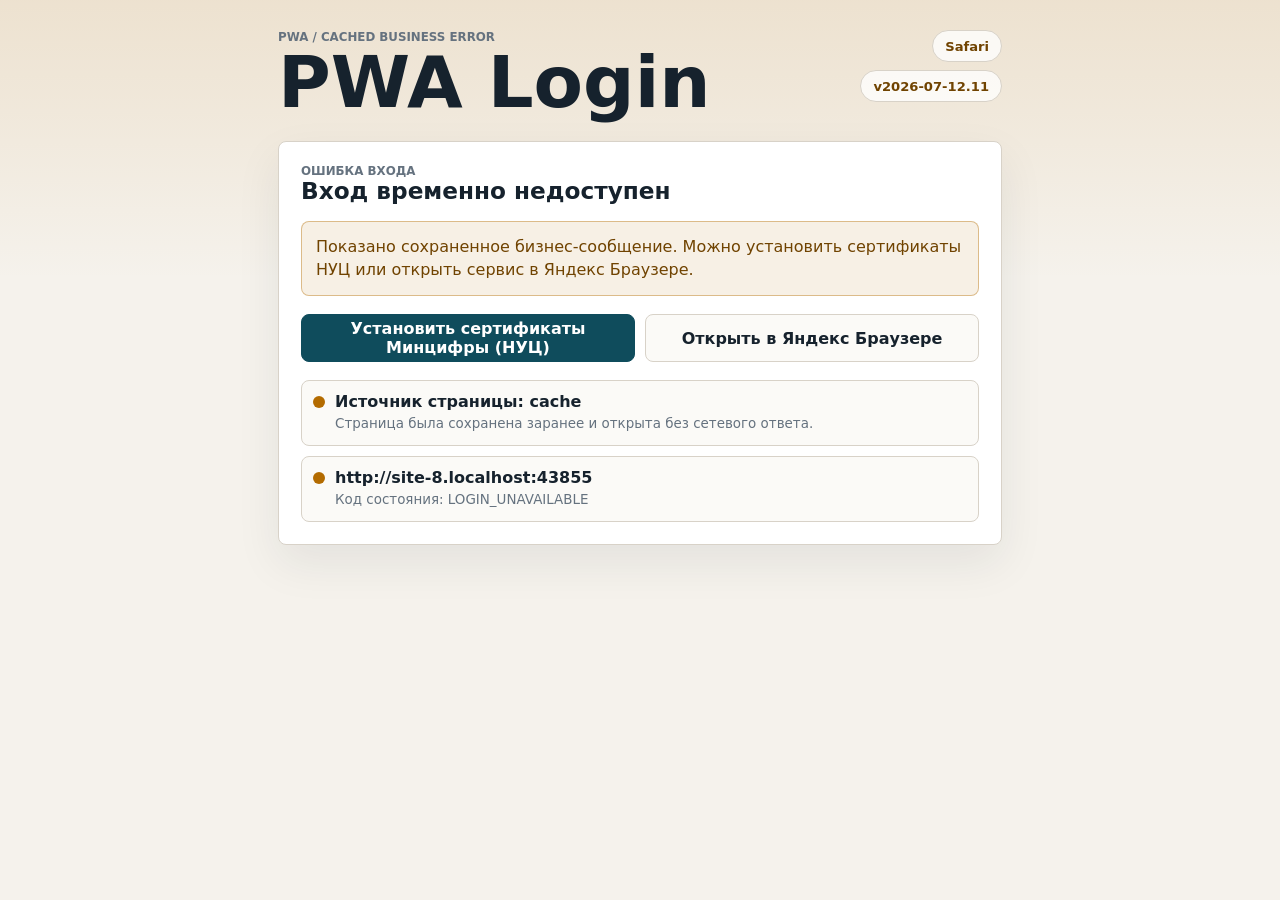
==== src/main/resources/public/business-error.html @ afd9c9ab "Initial PWA certificate cache demo" ====
<!doctype html>
<html lang="ru">
<head>
  <meta charset="utf-8">
  <meta name="viewport" content="width=device-width, initial-scale=1, viewport-fit=cover">
  <meta name="theme-color" content="#704300">
  <meta name="apple-mobile-web-app-capable" content="yes">
  <meta name="apple-mobile-web-app-title" content="PWA Login">
  <meta name="apple-mobile-web-app-status-bar-style" content="black-translucent">
  <meta name="format-detection" content="telephone=no">
  <title>PWA Login Error</title>
  <link rel="manifest" href="/manifest.webmanifest">
  <link rel="apple-touch-icon" href="/icons/apple-touch-icon.png">
  <link rel="icon" sizes="192x192" href="/icons/icon-192.png">
  <style>
    :root {
      color-scheme: light;
      --bg: #f5f2ec;
      --ink: #16222d;
      --muted: #65727f;
      --line: #d8d2c8;
      --panel: #ffffff;
      --amber: #b36b00;
      --deep-amber: #704300;
      --teal: #0f4c5c;
      font-family: Inter, ui-sans-serif, system-ui, -apple-system, BlinkMacSystemFont, "Segoe UI", sans-serif;
    }

    * {
      box-sizing: border-box;
    }

    html {
      background: var(--bg);
    }

    body {
      min-width: 320px;
      min-height: 100vh;
      margin: 0;
      color: var(--ink);
      background:
        linear-gradient(180deg, rgba(179, 107, 0, 0.12), rgba(179, 107, 0, 0) 280px),
        var(--bg);
    }

    button {
      font: inherit;
    }

    .shell {
      width: min(760px, 100%);
      margin: 0 auto;
      padding: max(22px, env(safe-area-inset-top)) 18px max(28px, env(safe-area-inset-bottom));
    }

    .topbar {
      display: flex;
      align-items: flex-start;
      justify-content: space-between;
      gap: 18px;
      padding: 8px 0 24px;
    }

    .eyebrow,
    .label {
      margin: 0;
      color: var(--muted);
      font-size: 0.74rem;
      font-weight: 760;
      letter-spacing: 0;
      text-transform: uppercase;
    }

    h1,
    h2,
    p {
      margin: 0;
      letter-spacing: 0;
    }

    h1 {
      margin-top: 4px;
      font-size: clamp(2.1rem, 8vw, 4.5rem);
      line-height: 0.96;
    }

    h2 {
      font-size: 1.45rem;
      line-height: 1.16;
    }

    .meta {
      display: flex;
      flex-direction: column;
      align-items: flex-end;
      gap: 8px;
    }

    .pill {
      min-height: 32px;
      display: inline-flex;
      align-items: center;
      justify-content: center;
      border: 1px solid var(--line);
      border-radius: 999px;
      padding: 0 12px;
      color: var(--deep-amber);
      background: rgba(255, 255, 255, 0.78);
      font-size: 0.82rem;
      font-weight: 760;
      white-space: nowrap;
    }

    .panel {
      border: 1px solid var(--line);
      border-radius: 8px;
      padding: 22px;
      background: var(--panel);
      box-shadow: 0 18px 45px rgba(22, 34, 45, 0.08);
    }

    .notice {
      border: 1px solid rgba(179, 107, 0, 0.4);
      border-radius: 8px;
      margin-top: 16px;
      padding: 14px;
      color: var(--deep-amber);
      background: rgba(179, 107, 0, 0.1);
      line-height: 1.42;
    }

    .actions {
      display: grid;
      grid-template-columns: repeat(2, minmax(0, 1fr));
      gap: 10px;
      margin-top: 18px;
    }

    .action {
      min-height: 48px;
      border: 1px solid var(--teal);
      border-radius: 8px;
      padding: 0 14px;
      color: #fff;
      background: var(--teal);
      font-weight: 780;
      cursor: pointer;
      text-align: center;
    }

    .action-secondary {
      border-color: var(--line);
      color: var(--ink);
      background: #fbfaf7;
    }

    .details {
      display: grid;
      gap: 10px;
      margin: 18px 0 0;
      padding: 0;
      list-style: none;
    }

    .details li {
      display: grid;
      grid-template-columns: 12px minmax(0, 1fr);
      gap: 10px;
      align-items: start;
      border: 1px solid var(--line);
      border-radius: 8px;
      padding: 11px;
      background: #fbfaf7;
    }

    .dot {
      width: 12px;
      height: 12px;
      border-radius: 999px;
      margin-top: 4px;
      background: var(--amber);
    }

    .details strong,
    .details span {
      display: block;
    }

    .details span {
      margin-top: 4px;
      color: var(--muted);
      font-size: 0.84rem;
      line-height: 1.38;
      overflow-wrap: anywhere;
    }

    @media (max-width: 640px) {
      .shell {
        padding-inline: 12px;
      }

      .topbar {
        flex-direction: column;
      }

      .meta {
        align-items: flex-start;
      }

      .panel {
        padding: 16px;
      }

      .actions {
        grid-template-columns: 1fr;
      }
    }
  </style>
</head>
<body data-error-version="2026-07-12.11" data-error-reason="">
  <main class="shell">
    <header class="topbar">
      <div>
        <p class="eyebrow">PWA / Cached Business Error</p>
        <h1>PWA Login</h1>
      </div>
      <div class="meta">
        <div class="pill" id="displayMode">Safari</div>
        <div class="pill" id="versionPill">v2026-07-12.11</div>
      </div>
    </header>

    <section class="panel" aria-live="polite">
      <p class="label">Ошибка входа</p>
      <h2>Вход временно недоступен</h2>
      <div class="notice">
        Показано сохраненное бизнес-сообщение. Можно установить сертификаты НУЦ или открыть сервис в Яндекс Браузере.
      </div>

      <div class="actions">
        <button class="action" type="button" id="installCertsButton">Установить сертификаты Минцифры (НУЦ)</button>
        <button class="action action-secondary" type="button" id="openYandexButton">Открыть в Яндекс Браузере</button>
      </div>

      <ul class="details">
        <li>
          <span class="dot"></span>
          <div>
            <strong>Источник страницы: cache</strong>
            <span>Страница была сохранена заранее и открыта без сетевого ответа.</span>
          </div>
        </li>
        <li>
          <span class="dot"></span>
          <div>
            <strong id="originValue">-</strong>
            <span id="statusValue">Код состояния: LOGIN_UNAVAILABLE</span>
          </div>
        </li>
      </ul>
    </section>
  </main>

  <script>
    (() => {
      const version = document.body.dataset.errorVersion || "2026-07-12.11";
      const primaryUrl = `${window.location.origin}/`;
      const certificatesUrl = "https://www.gosuslugi.ru/crt";
      const appStoreUrl = "https://apps.apple.com/us/app/yandex-browser-with-alice-ai/id483693909";
      const appStoreDirectUrl = "itms-apps://itunes.apple.com/app/id483693909";

      document.querySelector("#displayMode").textContent = window.navigator.standalone === true || window.matchMedia("(display-mode: standalone)").matches
        ? "Home Screen"
        : "Safari";
      document.querySelector("#versionPill").textContent = `v${version}`;
      document.querySelector("#originValue").textContent = window.location.origin;

      document.querySelector("#installCertsButton").addEventListener("click", () => {
        window.location.href = certificatesUrl;
      });

      document.querySelector("#openYandexButton").addEventListener("click", () => {
        openYandexBrowser(primaryUrl);
      });

      if ("serviceWorker" in navigator) {
        navigator.serviceWorker.register(`/sw.js?v=${encodeURIComponent(version)}`, { scope: "/", updateViaCache: "all" }).catch(() => {});
      }

      function openYandexBrowser(url) {
        let leftPage = false;
        const statusValue = document.querySelector("#statusValue");
        const fallbackDelayMs = 1400;
        const encodedUrl = encodeURIComponent(url);
        const schemeUrl = `yandexbrowser-open-url://${encodedUrl}`;

        const markOpened = () => {
          leftPage = true;
        };
        document.addEventListener("visibilitychange", () => {
          if (document.hidden) {
            markOpened();
          }
        }, { once: true });
        window.addEventListener("pagehide", markOpened, { once: true });

        statusValue.textContent = "Открываем Яндекс Браузер...";
        window.location.href = schemeUrl;

        window.setTimeout(() => {
          if (leftPage) {
            return;
          }
          statusValue.textContent = "Яндекс Браузер не найден, открываем App Store.";
          window.location.href = isIos() ? appStoreDirectUrl : appStoreUrl;
        }, fallbackDelayMs);
      }

      function isIos() {
        return /iPad|iPhone|iPod/.test(navigator.userAgent) || (navigator.platform === "MacIntel" && navigator.maxTouchPoints > 1);
      }
    })();
  </script>
</body>
</html>
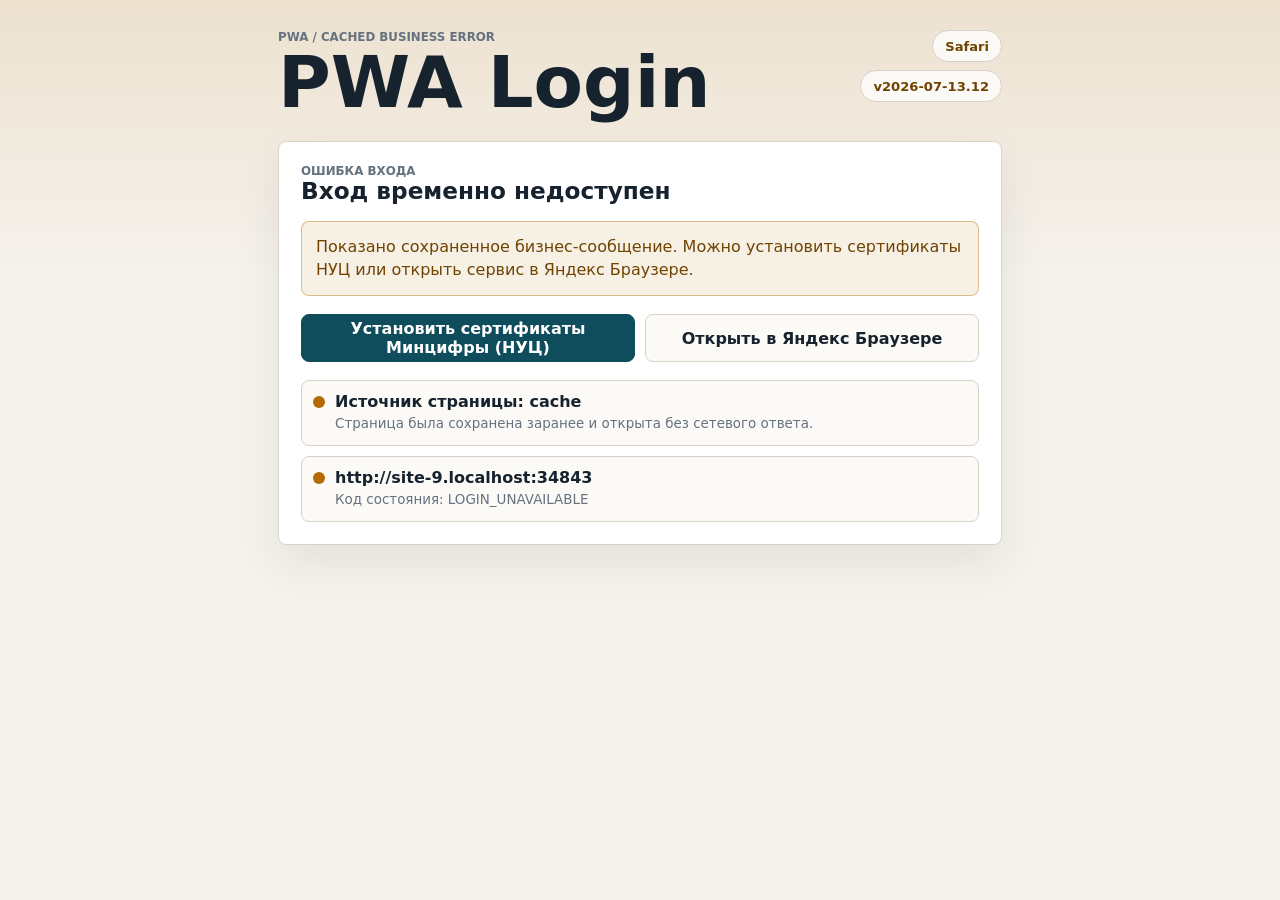
==== commit eb1204d9: "Bump PWA version to 12" ====
--- a/src/main/resources/public/business-error.html
+++ b/src/main/resources/public/business-error.html
@@ -218,7 +218,7 @@
     }
   </style>
 </head>
-<body data-error-version="2026-07-12.11" data-error-reason="">
+<body data-error-version="2026-07-13.12" data-error-reason="">
   <main class="shell">
     <header class="topbar">
       <div>
@@ -227,7 +227,7 @@
       </div>
       <div class="meta">
         <div class="pill" id="displayMode">Safari</div>
-        <div class="pill" id="versionPill">v2026-07-12.11</div>
+        <div class="pill" id="versionPill">v2026-07-13.12</div>
       </div>
     </header>
 
@@ -264,7 +264,7 @@
 
   <script>
     (() => {
-      const version = document.body.dataset.errorVersion || "2026-07-12.11";
+      const version = document.body.dataset.errorVersion || "2026-07-13.12";
       const primaryUrl = `${window.location.origin}/`;
       const certificatesUrl = "https://www.gosuslugi.ru/crt";
       const appStoreUrl = "https://apps.apple.com/us/app/yandex-browser-with-alice-ai/id483693909";
